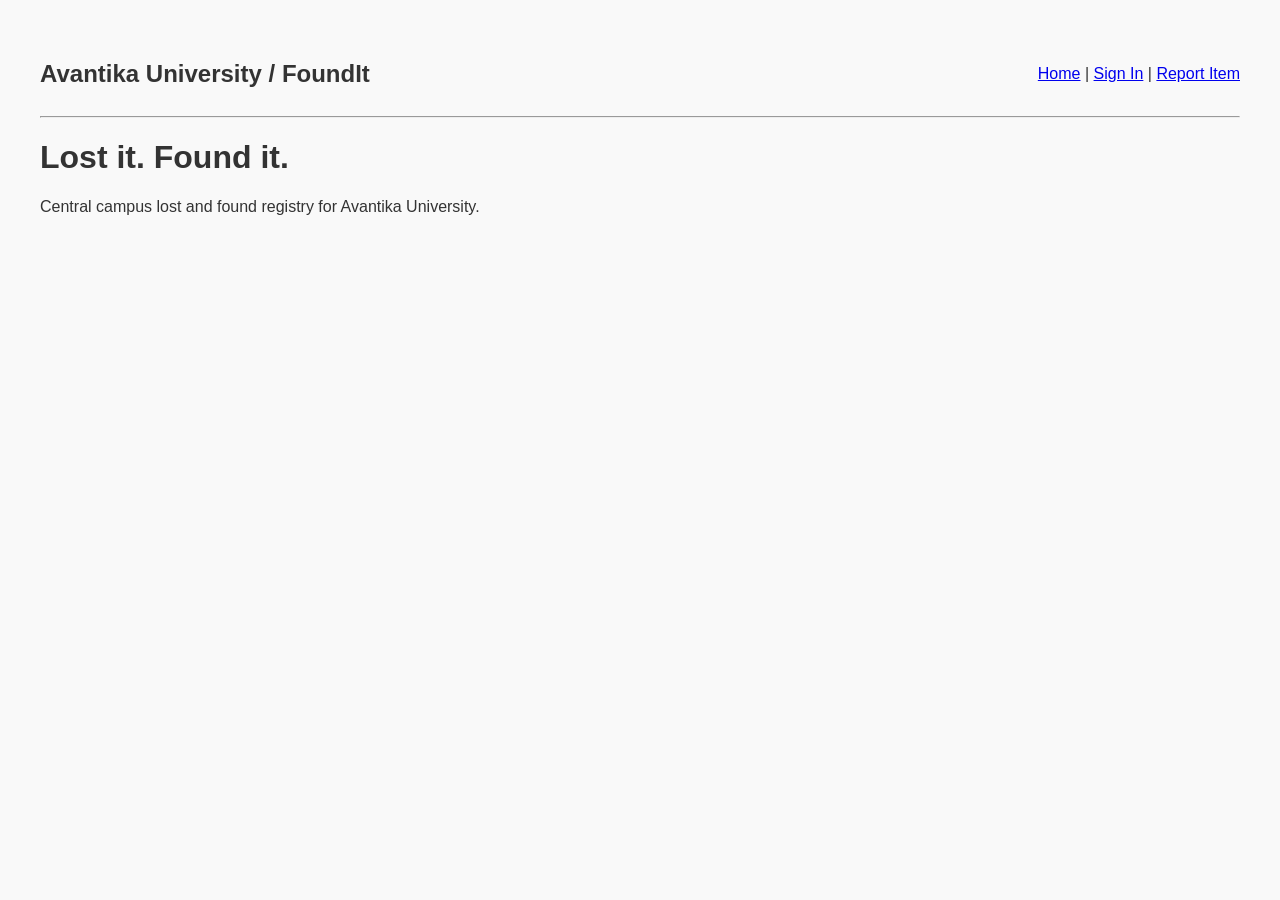
==== index.html @ e1d95f11 "Added initial project structure and baseline HTML files" ====
<!DOCTYPE html>
<html lang="en">

<head>
    <meta charset="UTF-8">
    <meta name="viewport" content="width=device-width, initial-scale=1.0">
    <title>FoundIt - Avantika University</title>
    <link rel="stylesheet" href="style.css">
</head>

<body>
    <header>
        <h2>Avantika University / FoundIt</h2>
        <nav>
            <a href="index.html">Home</a> |
            <a href="login.html">Sign In</a> |
            <a href="report.html">Report Item</a>
        </nav>
    </header>
    <hr>
    <main>
        <h1>Lost it. Found it.</h1>
        <p>Central campus lost and found registry for Avantika University.</p>
    </main>
</body>

</html>
---- style.css ----
body {
    font-family: Arial, sans-serif;
    margin: 40px;
    background-color: #f9f9f9;
    color: #333;
}

header {
    display: flex;
    justify-content: space-between;
    align-items: center;
}

input {
    padding: 8px;
    width: 300px;
}

button {
    padding: 8px 16px;
    background-color: #1b4332;
    color: white;
    border: none;
    cursor: pointer;
}
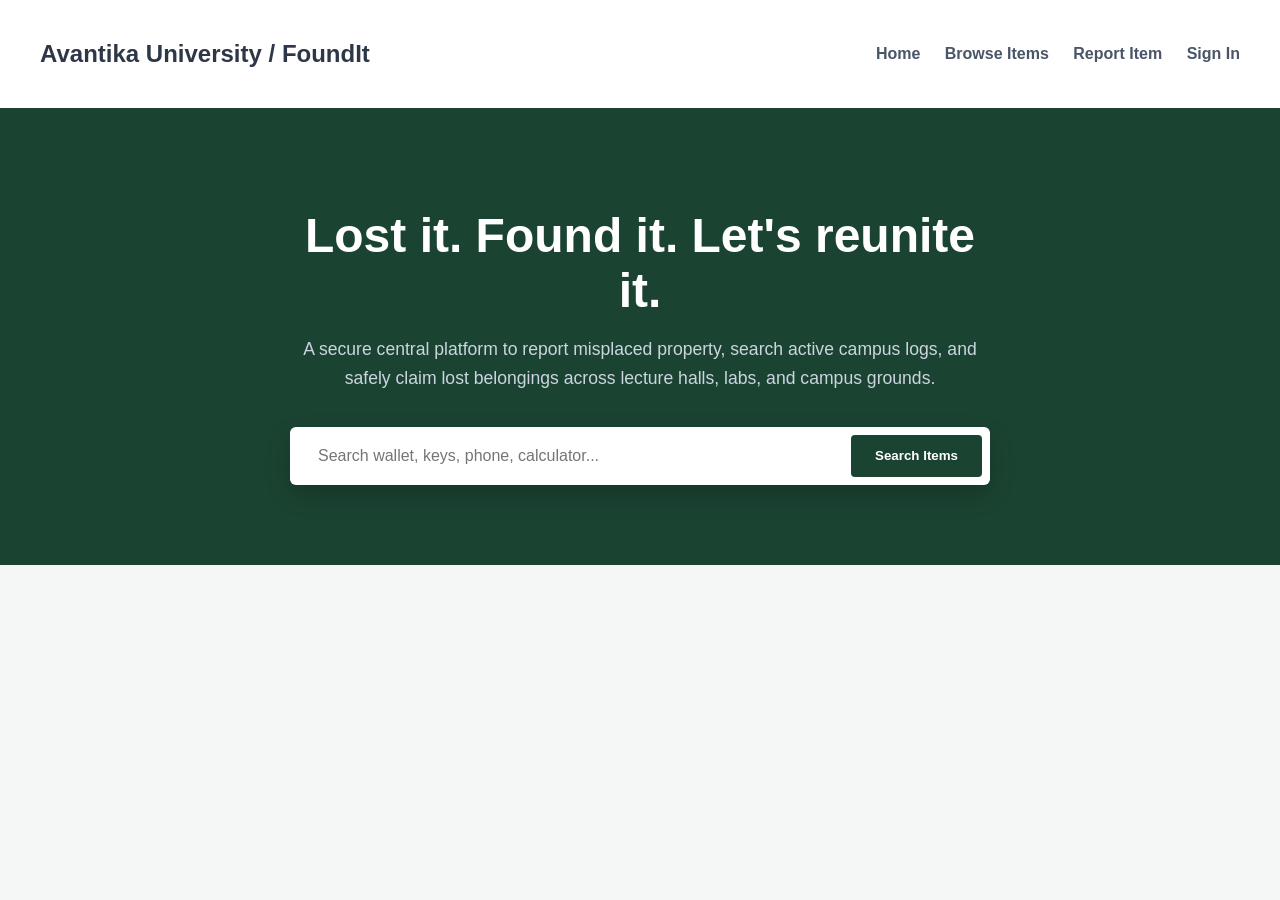
==== commit 46574ebc: "Centered the Home page layout" ====
--- a/index.html
+++ b/index.html
@@ -9,19 +9,35 @@
 </head>
 
 <body>
+
+    <!-- Header Navigation -->
     <header>
-        <h2>Avantika University / FoundIt</h2>
+        <h2><strong>Avantika University</strong> / FoundIt</h2>
         <nav>
-            <a href="index.html">Home</a> |
-            <a href="login.html">Sign In</a> |
+            <a href="index.html">Home</a>
+            <a href="#">Browse Items</a>
             <a href="report.html">Report Item</a>
+            <a href="login.html">Sign In</a>
         </nav>
     </header>
-    <hr>
-    <main>
-        <h1>Lost it. Found it.</h1>
-        <p>Central campus lost and found registry for Avantika University.</p>
-    </main>
+
+    <!-- Centered Hero Banner Section -->
+    <section class="hero">
+        <div class="hero-content">
+            <h1>Lost it. Found it. Let's reunite it.</h1>
+            <p>A secure central platform to report misplaced property, search active campus logs, and safely claim lost
+                belongings across lecture halls, labs, and campus grounds.</p>
+
+            <!-- Centered Search Box -->
+            <div class="search-box">
+                <form>
+                    <input type="text" placeholder="Search wallet, keys, phone, calculator..." required>
+                    <button type="submit">Search Items</button>
+                </form>
+            </div>
+        </div>
+    </section>
+
 </body>
 
 </html>
--- a/style.css
+++ b/style.css
@@ -1,25 +1,104 @@
+/* Global Reset & Base Styling */
 body {
-    font-family: Arial, sans-serif;
-    margin: 40px;
-    background-color: #f9f9f9;
-    color: #333;
+    font-family: 'Segoe UI', Tahoma, Geneva, Verdana, sans-serif;
+    margin: 0;
+    padding: 0;
+    background-color: #f4f7f6;
+    color: #2d3748;
 }
 
+/* Header Navigation */
 header {
     display: flex;
     justify-content: space-between;
     align-items: center;
+    padding: 20px 40px;
+    background-color: #ffffff;
+    box-shadow: 0 2px 4px rgba(0, 0, 0, 0.05);
 }
 
-input {
-    padding: 8px;
-    width: 300px;
+header nav a {
+    text-decoration: none;
+    color: #4a5568;
+    margin-left: 20px;
+    font-weight: 600;
 }
 
-button {
-    padding: 8px 16px;
+header nav a:hover {
+    color: #1b4332;
+}
+
+/* Centered Hero Section */
+.hero {
+    background-color: #1b4332;
+    color: white;
+    text-align: center;
+    padding: 80px 20px;
+    display: flex;
+    justify-content: center;
+    align-items: center;
+}
+
+.hero-content {
+    max-width: 700px;
+}
+
+.badge {
+    background-color: rgba(255, 255, 255, 0.1);
+    padding: 6px 12px;
+    border-radius: 4px;
+    /* Changed from 20px to 4px */
+    font-size: 0.8rem;
+    letter-spacing: 1px;
+    color: #a3b18a;
+    font-weight: bold;
+}
+.hero h1 {
+    font-size: 3rem;
+    margin: 20px 0 15px 0;
+    font-weight: 700;
+}
+
+.hero p {
+    font-size: 1.1rem;
+    color: #cbd5e0;
+    line-height: 1.6;
+    margin-bottom: 35px;
+}
+
+/* Search Box inside Hero */
+.search-box form {
+    display: flex;
+    gap: 10px;
+    background: white;
+    padding: 8px;
+    border-radius: 6px;
+    /* Changed from 50px to 6px */
+    box-shadow: 0 10px 25px rgba(0, 0, 0, 0.2);
+}
+
+.search-box input {
+    flex: 1;
+    border: none;
+    padding: 12px 20px;
+    font-size: 1rem;
+    outline: none;
+    border-radius: 4px;
+    /* Changed from 50px to 4px */
+}
+
+.search-box button {
     background-color: #1b4332;
     color: white;
     border: none;
+    padding: 12px 24px;
+    border-radius: 4px;
+    /* Changed from 50px to 4px */
+    font-weight: 600;
     cursor: pointer;
+    transition: background 0.2s;
+}
+
+.search-box button:hover {
+    background-color: #2d6a4f;
 }
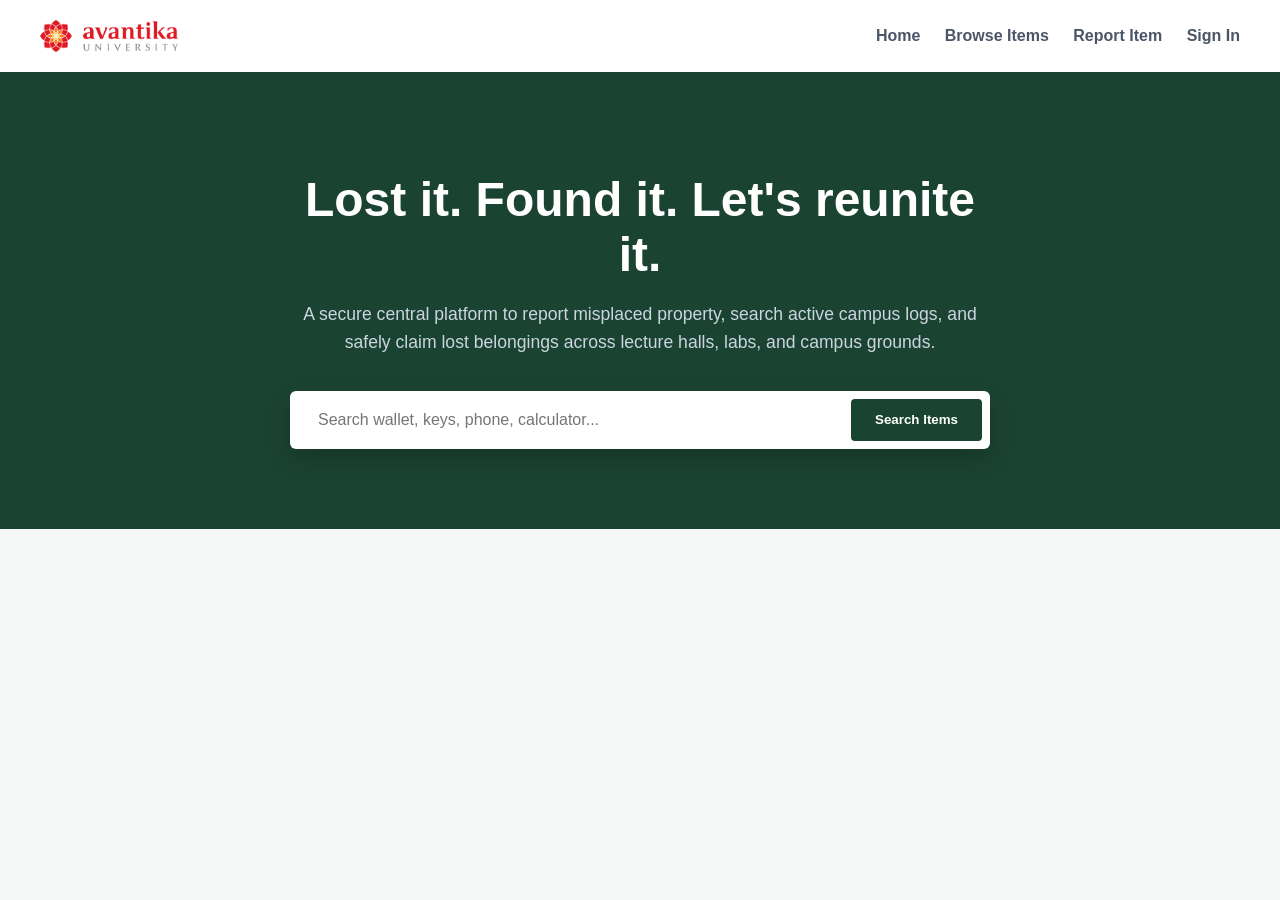
==== commit 6a54f9de: "Added Avantika University Logo" ====
--- a/index.html
+++ b/index.html
@@ -12,7 +12,10 @@
 
     <!-- Header Navigation -->
     <header>
-        <h2><strong>Avantika University</strong> / FoundIt</h2>
+        <a href="index.html" class="logo-brand">
+            <img src="AvantikaLogo.png" alt="Avantika University Logo">
+            
+        </a>
         <nav>
             <a href="index.html">Home</a>
             <a href="#">Browse Items</a>
--- a/style.css
+++ b/style.css
@@ -101,4 +101,84 @@
 
 .search-box button:hover {
     background-color: #2d6a4f;
+}
+
+/* Centered Form Card Layout (Monochrome / No Color Added) */
+.form-card {
+    background: #ffffff;
+    max-width: 420px;
+    margin: 70px auto;
+    padding: 40px;
+    border: 1px solid #d1d5db;
+    border-radius: 6px;
+    box-shadow: 0 4px 12px rgba(0, 0, 0, 0.05);
+}
+
+.form-card h2 {
+    margin: 0 0 8px 0;
+    font-size: 1.6rem;
+}
+
+.form-card p {
+    margin: 0 0 25px 0;
+    color: #555555;
+}
+
+.form-card label {
+    display: block;
+    margin-bottom: 6px;
+    font-size: 0.9rem;
+}
+
+.form-card input {
+    width: 100%;
+    padding: 12px;
+    margin-bottom: 20px;
+    border: 1px solid #cbd5e0;
+    border-radius: 4px;
+    box-sizing: border-box;
+    font-size: 1rem;
+}
+
+.form-card button {
+    width: 100%;
+    padding: 12px;
+    background-color: #222222;
+    color: #ffffff;
+    border: none;
+    border-radius: 4px;
+    font-size: 1rem;
+    font-weight: 600;
+    cursor: pointer;
+}
+
+.form-card button:hover {
+    background-color: #444444;
+}
+/* Logo & Brand Layout in Header */
+/* Stacked Logo & Brand Layout in Header */
+.logo-brand {
+    display: flex;
+    flex-direction: column;
+    /* Switches from side-by-side to stacked */
+    align-items: flex-start;
+    /* Align everything to the left (change to center if you want it centered) */
+    text-decoration: none;
+    color: #2d3748;
+    gap: 4px;
+    /* Tiny gap between the logo and the text below it */
+}
+
+.logo-brand img {
+    height: 32px;
+    /* Adjust height so it doesn't look massive stacked */
+    width: auto;
+}
+
+.logo-brand h2 {
+    margin: 0;
+    font-size: 1.1rem;
+    /* Slightly smaller so it balances nicely under the image */
+    font-weight: 700;
+    color: #1b4332;
 }
